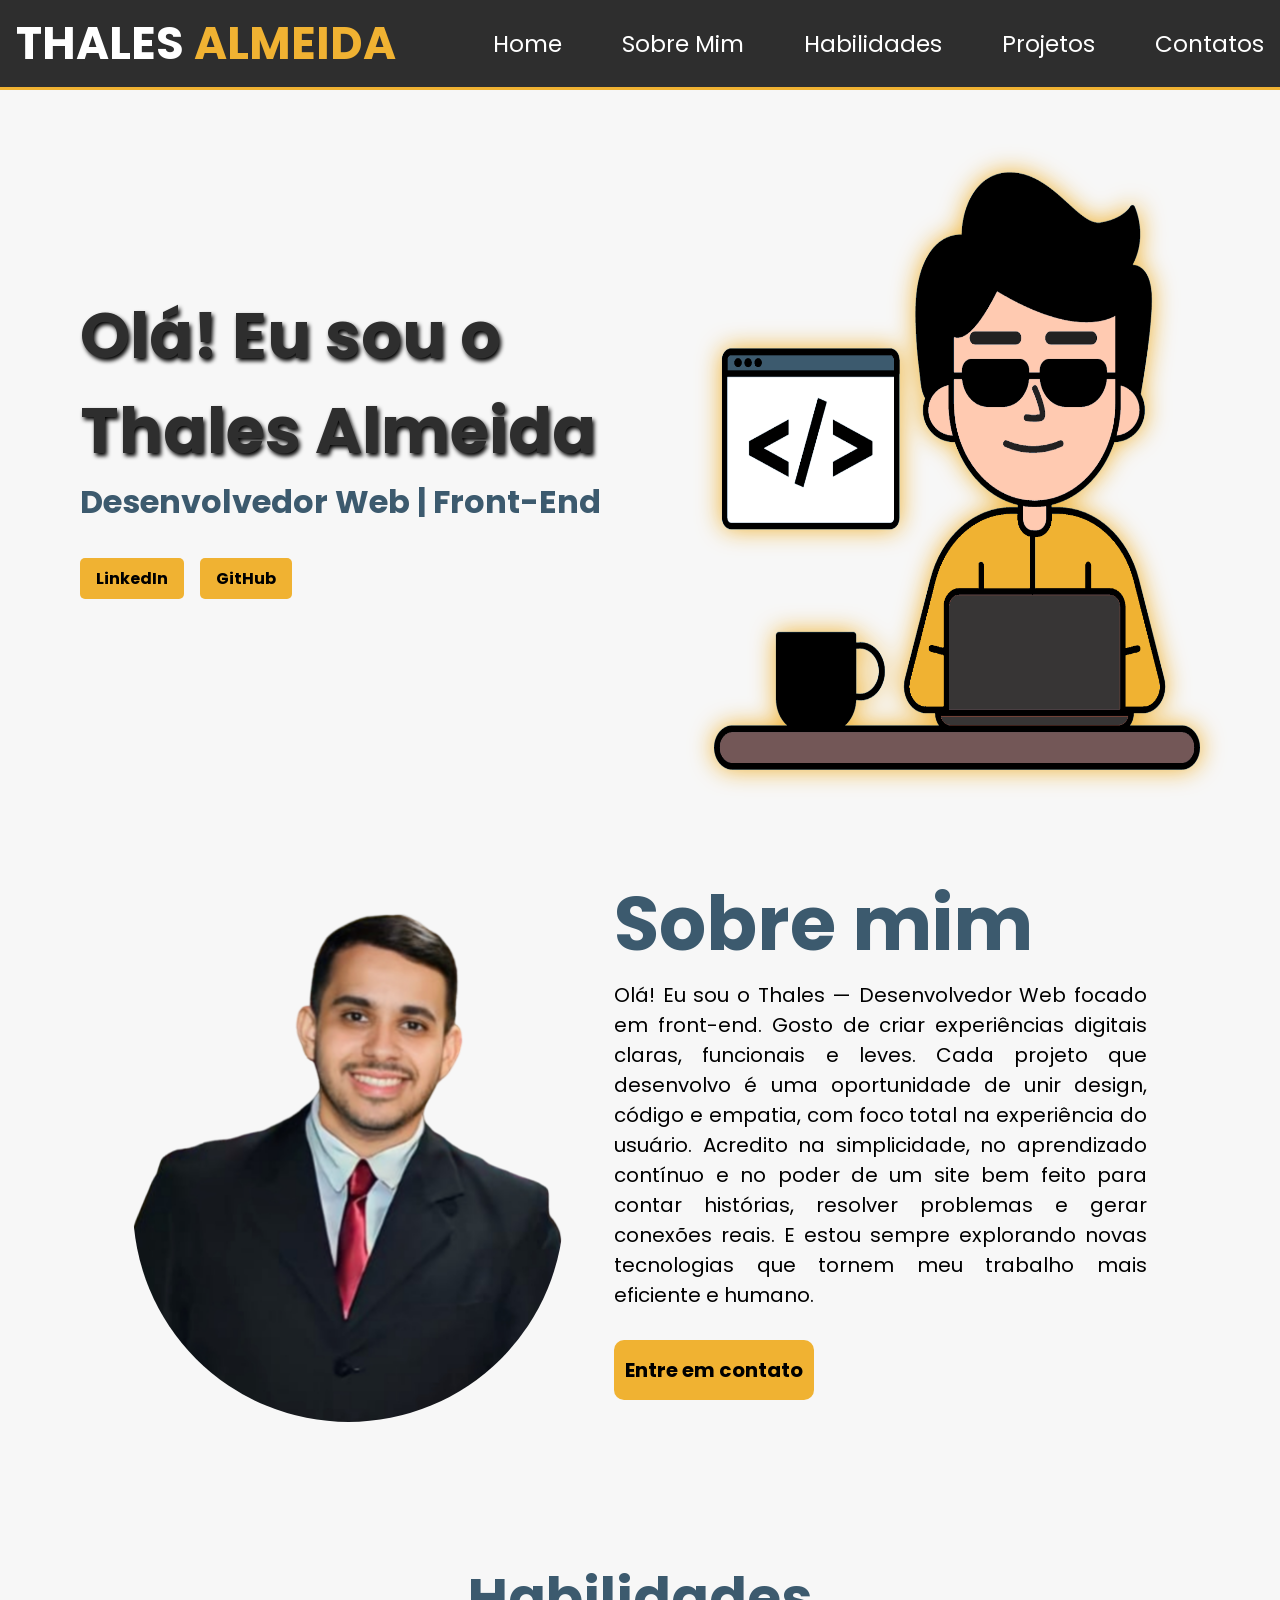
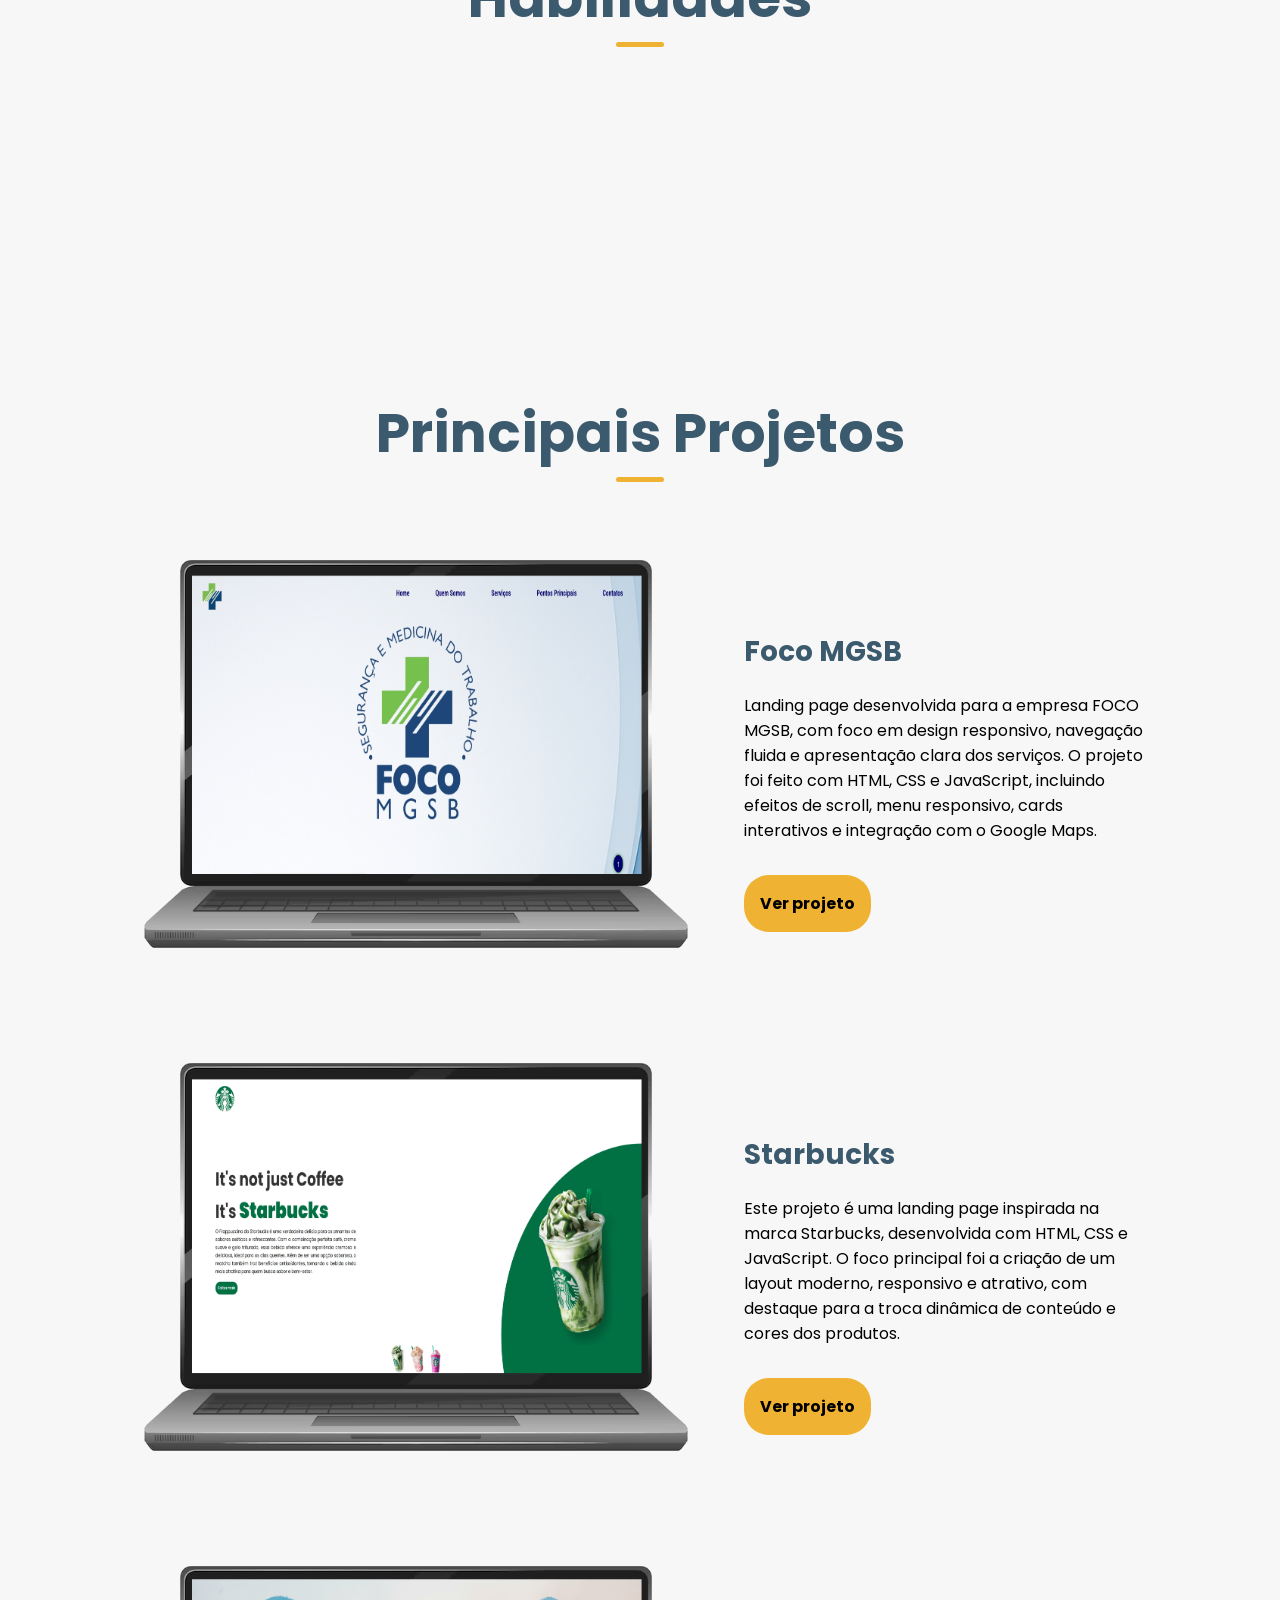
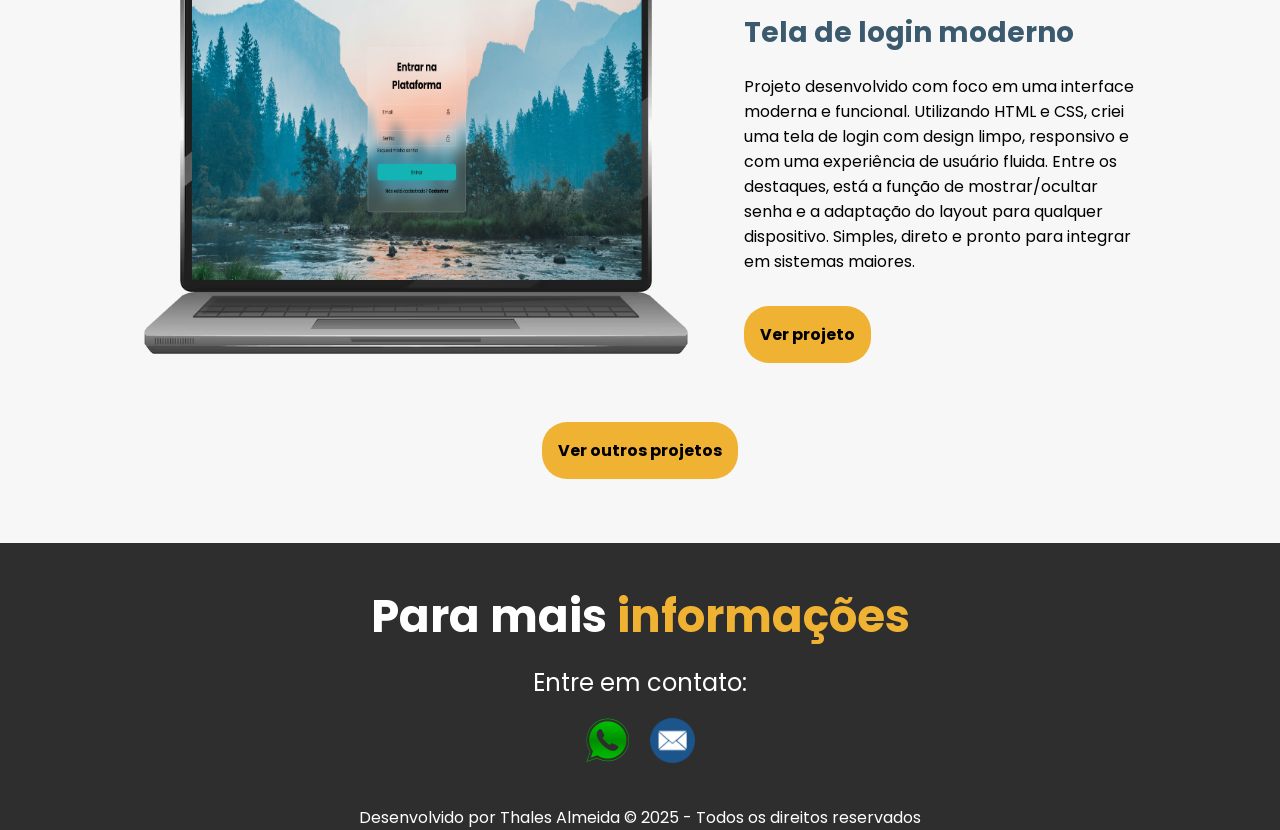
==== pages/index.html @ b426251d "Alterações nas pastas e criação de tela inicial" ====
<!DOCTYPE html>
<html lang="pt-br">
  <head>
    <meta charset="UTF-8" />
    <meta name="viewport" content="width=device-width, initial-scale=1.0" />
    <link rel="stylesheet" href="../styles/style.css">
    <link rel="preconnect" href="https://fonts.googleapis.com" />
    <link rel="preconnect" href="https://fonts.gstatic.com" crossorigin />
    <link
      href="https://fonts.googleapis.com/css2?family=Tinos:ital,wght@0,400;0,700;1,400;1,700&display=swap"
      rel="stylesheet"
    />
    <link
      rel="stylesheet"
      type="text/css"
      href="https://cdn.jsdelivr.net/gh/devicons/devicon@latest/devicon.min.css"
    />
    <link rel="stylesheet" href="https://unpkg.com/aos@next/dist/aos.css" />
    <script src="../script.js"></script>
    <title>Portfólio | Thales Almeida - Web Developer Front-End</title>
  </head>
  <body>
    
    <!-- BARRA DE NAVEGAÇÃO -->
    <nav>
      <h2 class="nome">THALES<span> ALMEIDA</span></h2>

      <input type="checkbox" id="menu-toggle">
      <label for="menu-toggle" class="menu-icon">&#9776;</label>

      <ul>
        <li><a class="link-nav" href="#home">Home</a></li>
        <li><a class="link-nav" href="#sobre">Sobre Mim</a></li>
        <li><a class="link-nav" href="#habilidades">Habilidades</a></li>
        <li><a class="link-nav" href="#projetos">Projetos</a></li>
        <li><a class="link-nav" href="#contatos">Contatos</a></li>
      </ul>
    </nav>

    <!-- HOME COM NOME, FUNÇÃO E IMAGEM -->
    <main id="home">
      <div class="home">
        <div class="home-texto">
          <h1>Olá! Eu sou o <br />Thales Almeida</h1>
          <h3>Desenvolvedor Web | Front-End</h3>

          <div class="social-media">
            <a
              href="https://www.linkedin.com/in/thalesalmeidaa/"
              target="_blank"
              >LinkedIn</a
            >
            <a href="https://github.com/ThalesAlmeidaa" target="_blank"
              >GitHub</a
            >
          </div>
        </div>
        <div>
          <img src="../assets/background1.png" alt="personagem usando oculos escuro, com copo de café do lado e um laptop.">
        </div>
      </div>
    </main>

    <!-- SOBRE MIM -->
    <section class="about" id="sobre" data-aos="fade-right">
      <div id="img">
        <img id="minhaImagem" src="../assets/logo1.png" alt="minha foto" />
      </div>

      <div id="textoSobre">
        <h2>Sobre mim</h2>
        <p>
          Olá! Eu sou o Thales — Desenvolvedor Web focado em front-end. Gosto de
          criar experiências digitais claras, funcionais e leves. Cada projeto
          que desenvolvo é uma oportunidade de unir design, código e empatia,
          com foco total na experiência do usuário. Acredito na simplicidade, no
          aprendizado contínuo e no poder de um site bem feito para contar
          histórias, resolver problemas e gerar conexões reais. E estou sempre
          explorando novas tecnologias que tornem meu trabalho mais eficiente e
          humano.
        </p>
        <a href="tel:+5524992780313"><button>Entre em contato</button></a>
      </div>
    </section>

    <!-- HABILIDADES -->

    <section class="habilidades-container" id="habilidades" data-aos="fade-right">
      <h2>Habilidades</h2>

      <div class="habilidades-cards-container">
        <div class="card-habilidade-wrapper" data-aos="flip-up">
          <div class="card-habilidade">
            <img
              src="https://cdn.jsdelivr.net/gh/devicons/devicon@latest/icons/html5/html5-original.svg"
              alt="HTML5"
            />
            <h3>HTML</h3>
          </div>
        </div>

        <div class="card-habilidade-wrapper" data-aos="flip-up">
          <div class="card-habilidade">
            <img
              src="https://cdn.jsdelivr.net/gh/devicons/devicon@latest/icons/css3/css3-original.svg"
              alt="CSS3"
            />
            <h3>CSS</h3>
          </div>
        </div>

        <div class="card-habilidade-wrapper" data-aos="flip-up">
          <div class="card-habilidade">
            <img
              src="https://cdn.jsdelivr.net/gh/devicons/devicon@latest/icons/javascript/javascript-original.svg"
              alt="JavaScript"
            />
            <h3>JavaScript</h3>
          </div>
        </div>

        <div class="card-habilidade-wrapper" data-aos="flip-up">
          <div class="card-habilidade">
            <img
              src="https://cdn.jsdelivr.net/gh/devicons/devicon@latest/icons/git/git-original.svg"
              alt="Git"
            />
            <h3>Git</h3>
          </div>
        </div>

        <div class="card-habilidade-wrapper" data-aos="flip-up">
          <div class="card-habilidade">
            <img
              src="https://cdn.jsdelivr.net/gh/devicons/devicon@latest/icons/github/github-original.svg"
              alt="GitHub"
            />
            <h3>GitHub</h3>
          </div>
        </div>
      </div>
    </section>

    <!-- PROJETOS DE PÁGINAS -->
    <section class="projetos-container">
      <div class="projetos-titulo" data-aos="fade-right">
        <h2 id="projetos">Principais Projetos</h2>
      </div>

      <div class="card-projetos-paginas">
        <div class="card1" data-aos="fade-left">
          <div>
            <img src="../assets/laptop1.png" />
          </div>
          <div class="card1-texto">
            <h5>Foco MGSB</h5>
            <p>
              Landing page desenvolvida para a empresa FOCO MGSB, com foco em
              design responsivo, navegação fluida e apresentação clara dos
              serviços. O projeto foi feito com HTML, CSS e JavaScript,
              incluindo efeitos de scroll, menu responsivo, cards interativos e
              integração com o Google Maps.
            </p>
            <a href="" target="_blank">Ver projeto</a>
          </div>
        </div>

        <div class="card1" data-aos="fade-right">
          <div>
            <img src="../assets/laptop2.png" />
          </div>
          <div class="card1-texto">
            <h5>Starbucks</h5>
            <p>
              Este projeto é uma landing page inspirada na marca Starbucks,
              desenvolvida com HTML, CSS e JavaScript. O foco principal foi a
              criação de um layout moderno, responsivo e atrativo, com destaque
              para a troca dinâmica de conteúdo e cores dos produtos.
            </p>
            <a
              href="https://landingpagebucks-thalesalmeida.netlify.app/"
              target="_blank"
              >Ver projeto</a
            >
          </div>
        </div>

        <div class="card1" data-aos="fade-left">
          <div>
            <img src="../assets/laptop3.png" />
          </div>
          <div class="card1-texto">
            <h5>Tela de login moderno</h5>
            <p>
              Projeto desenvolvido com foco em uma interface moderna e
              funcional. Utilizando HTML e CSS, criei uma tela de login com
              design limpo, responsivo e com uma experiência de usuário fluida.
              Entre os destaques, está a função de mostrar/ocultar senha e a
              adaptação do layout para qualquer dispositivo. Simples, direto e
              pronto para integrar em sistemas maiores.
            </p>
            <a
              href="https://telalogin-thalesalmeida.netlify.app/"
              target="_blank"
              >Ver projeto</a
            >
          </div>
        </div>
        <div>
          <button class="btn-projetos">
            <a href="projetos.html">Ver outros projetos</a>
          </button>
        </div>
      </div>
    </section>
    
    <!-- FOOTER COM INFORMAÇÕES PARA CONTATO -->

    <footer id="contatos" class="contatos">
      <h5>Para mais <span>informações</span></h5>
      <p>Entre em contato:</p>

      <div class="social">
        <a href="tel:+5524992780313"><img src="../assets/telefone.png" /></a>
        <a href="mailto:thalesdeveloper@hotmail.com"
          ><img src="../assets/email.webp"
        /></a>
      </div>

    </footer>

    <footer class="creditos">
      <div>
        <p>Desenvolvido por Thales Almeida &copy; 2025 - Todos os direitos reservados</p>
      </div>
    </footer>

    <!-- ATIVAR ANIMAÇÕES -->
    <script src="https://unpkg.com/aos@2.3.1/dist/aos.js"></script>
    <script>
      AOS.init();
    </script>
  </body>
</html>
---- styles/style.css ----
@import url('https://fonts.googleapis.com/css2?family=Nunito:ital,wght@0,200..1000;1,200..1000&family=Poppins:ital,wght@0,100;0,200;0,300;0,400;0,500;0,600;0,700;0,800;0,900;1,100;1,200;1,300;1,400;1,500;1,600;1,700;1,800;1,900&display=swap');

* {
  margin: 0;
  padding: 0;
  box-sizing: border-box;
  font-family: "Poppins", sans-serif;
}

html {
  scroll-behavior: smooth;
}

body {
  background-color: #F7F7F7;
  max-width: 100vw;
  overflow-x: hidden;
}

/* ESTILIZAÇÃO DA BARRA DE NAVEGAÇÃO */

nav {
  display: flex;
  justify-content: space-between;
  align-items: center;
  position: fixed;
  top: 0;
  left: 0;
  right: 0;
  height: 90px;
  padding: 1em;
  background-color: #2E2E2E;
  border-bottom: 3px solid #F0B232;
  z-index: 1000;
}

/* Menu Hamburguer para mobile */
#menu-toggle {
  display: none;
}

.menu-icon {
  display: none;
  font-size: 2rem;
  color: white;
  cursor: pointer;
  z-index: 1001;
}

nav ul {
  display: flex;
  flex-wrap: wrap;
  list-style: none;
  margin: 0;
  padding: 0;
  gap: 60px;
}

li {
  color: white; 
  font-size: 23px;
  cursor: pointer;
}

.link-nav {
  text-decoration: none;
  color: white;
  transition: color 0.3s ease;
  position: relative;
}

.link-nav::after {
  content: '';
  position: absolute;
  width: 0;
  height: 2px;
  bottom: -5px;
  left: 0;
  background-color: #3C5A6E;
  transition: width 0.3s ease;
}

.link-nav:hover {
  color: #3C5A6E;
}

.link-nav:hover::after {
  width: 100%;
}

.nome {
  color: white;
  font-size: 45px;
  justify-content: flex-start;
}

.nome span {
  color: #F0B232;
}

nav img {
  width: 90px;
  height: 90px;
  margin-left: 5px;
  border-radius: 100px;
}

/* ESTILIZAÇÃO DO HOME */
.home {
  display: flex;
  align-items: center;
  justify-content: space-between; 
  padding: 80px;
}

.home h1 {
  color: #2E2E2E;
  font-size: 80px;
  text-shadow: 2px 3px 4px black;
  margin-left: 90px;
}

.home h3 {
  color: #3C5A6E;
  font-size: 32px;
  top: 60%;
  left: 7%;
  margin-left: 90px;
}

.home img {
  height: 80vh;
  margin-right: 100px;
  margin-top: 60px;
  animation: flutuar 5s ease-in-out infinite;
  filter: drop-shadow(0 0 0.75rem #F0B232);
}

@keyframes flutuar {
  0% {
    transform: scale(1);
  }
  50% {
    transform: scale(1.03);
  }
  100% {
    transform: scale(1);
  }
}

.social-media {
  margin-top: 2rem;
  display: flex;
  gap: 1rem;
  margin-left: 5.6rem;
}

.social-media a {
  display: inline-block;
  background-color: #F0B232;
  color: #000;
  padding: 0.5em 1em;
  border-radius: 5px;
  text-decoration: none;
  font-weight: bold;
  transition: 0.3s;
}

.social-media a:hover {
  transform: translateY(-5px);
}

/* ESTILIZAÇÃO DO "SOBRE MIM" */

.about {
  display: flex;
  align-items: center;
  width: 80vw;
  border-radius: 20px;
  padding: 5px;
  padding-top: 30px;
  margin: auto;
  margin-bottom: 2rem;
}

.about img {
  height: 65vh;
  border-radius: 1000px;
  margin-right: 50px;
}

.about div h2 {
  color: #3C5A6E;
  font-size: 75px;
}

.about div p {
  color: #000;
  font-size: 25px;
  margin-top: 30px;
  margin-bottom: 30px;
  text-align: justify;
}

.about div button {
  color: #000;
  background-color: #F0B232;
  height: 60px;
  width: 200px;
  font-size: 20px;
  font-weight: bold;
  border: none;
  border-radius: 10px;
  cursor: pointer;
  transition: all 0.5s;
}

.about div button:hover {
  background-color: #ffaa00;
  transform: scale(1.04);
}

/* ESTILIZAÇÃO DAS HABILIDADES */

.habilidades-container {
  margin-bottom: 3rem;
}

.habilidades-container h2 {
  text-align: center;
  color: #3C5A6E;
  font-size: 55px;
  transition: 0.3s;
  position: relative;
  padding-top: 90px;
}

.habilidades-container h2::after {
  content: '';
  background: #F0B232;
  position: absolute;
  top: 11rem;
  height: 5px;
  width: 3rem;
  left: 50%;
  transform: translateX(-50%);
  border-radius: 5px;
}

.habilidades-cards-container {
  display: flex;
  flex-wrap: wrap;
  justify-content: center;
  gap: 4rem;
  margin-top: 4rem;
}

.card-habilidade-wrapper {
  display: inline-block;
}

.card-habilidade {
  border-radius: 10px;
  padding: 2rem;
  width: 12rem;
  box-shadow: 0 5px 15px rgba(0, 0, 0, 0.1);
  text-align: center;
  transition: transform 0.3s ease;
  cursor: pointer;
}

.card-habilidade:hover {
  transform: translateY(-10px);
}

.card-habilidade img {
  width: 80px;
  height: 80px;
  margin-bottom: 1rem;
}

.card-habilidade h3 {
  color: #3C5A6E;
  margin-bottom: 1rem;
}

/* ESTILIZAÇÃO DOS PROJETOS - PÁGINAS */

.projetos-titulo {
  position: relative;
  margin-top: 20px;
  margin-bottom: 5em;
}

.projetos-titulo h2 {
  text-align: center;
  color: #3C5A6E;
  font-size: 55px;
  transition: 0.3s;
  position: relative;
  padding-top: 90px;
}

.projetos-titulo h2::after {
  content: '';
  background: #F0B232;
  position: absolute;
  top: 11rem;
  height: 5px;
  width: 3rem;
  left: 50%;
  transform: translateX(-50%);
  border-radius: 5px;
}

.card1 {
  display: flex;
  justify-content: center;
  align-items: center;
  gap: 3em;
  margin-bottom: 3em;
}

.card1 div img {
  width: 35em;
  height: 25em;
  margin-bottom: 3em;
}

.card1-texto {
  width: 25em;
}

.card1-texto h5 {
  font-size: 28px;
  color: #3C5A6E;
  margin-bottom: 0.7em;
}

.card1-texto p {
  font-size: 1rem;
  text-align: left;
  color: #000;
  margin-bottom: 2em;
}

.card1-texto a {
  display: inline-block;
  background-color: #F0B232;
  color: #000;
  padding: 1em;
  border-radius: 25px;
  cursor: pointer;
  font-weight: bold;
  text-decoration: none;
  transition: 0.3s;
}

.card1-texto a:hover {
  transform: translateY(-5px);
}

.card-projetos-paginas {
  position: relative;
}

.btn-projetos {
  position: absolute;
  left: 50%;
  transform: translateX(-50%);
  bottom: -4em;
  border: none;
  background-color: #F0B232;
  padding: 1em;
  border-radius: 25px;
  font-weight: bold;
  font-size: 1rem;
  cursor: pointer;
}

.btn-projetos a {
  text-decoration: none;
  color: #000;
}

/* ESTILIZAÇÃO DOS CONTATOS */

.contatos {
  display: flex;
  flex-direction: column;
  justify-content: center;
  align-items: center;
  background-color: #2E2E2E;
  padding: 40px;
  margin-top: 8em;
}

.contatos h5 {
  color: white;
  font-size: 45px;
}

.contatos h5 span {
  color: #F0B232;
  font-size: 45px;
}

.contatos p {
  color: white;
  font-size: 24px;
  margin-bottom: 15px;
  margin-top: 14px;
}

.social {
  display: flex;
  gap: 15px;
}

.social img {
  height: 45px;
}

.social a {
  border-radius: 50%;
  display: flex;
  justify-content: center;
  align-items: center;
  height: 50px;
  width: 50px;
  cursor: pointer;
  transition: 0.3s ease-in;
}

.social a:hover {
  transform: scale(1.3);
}

/* ESTILIZAÇÃO DOS CRÉDITOS */

.creditos {
  background-color: #2E2E2E;
  display: flex;
  justify-content: center;
}

.creditos p {
  color: #fff;
}

/* RESPONSIVIDADE PARA TELAS EM GERAL DE COMPUTADOR */

@media (max-width: 1670px) {

  .home {
    padding-bottom: 0;
  }
  
  .home-texto h1{
    font-size: 4rem;
  }

  .home div img {
    width: 35vw;
    height: 70vh;
  }

}

@media (max-width: 1670px) {

  .home {
    gap: 30px;
  }

  .home-texto h1, .home-texto h3, .home-texto div{
    margin-left: 0;
  }

  .home div img {
    width: 38vw;
  }

}

@media (max-width: 1366px) {

  .home div img {
    margin: auto;
    margin-top: 60px;
    margin-bottom: 40px;
  }

  .about div p {
    margin-top: 0;
  }

}

@media (max-width: 1280px) {

  .home {
    margin: auto;
  }

  .home div img {
    margin: auto;
    margin-top: 60px;
    margin-bottom: 30px;
    padding-top: 2rem;
  }

  .about div p {
    font-size: 20px;
  }

  .habilidades-cards-container {
    gap: 40px;
  }

}

@media (max-width: 1200px) {

  .home-texto h1 {
    font-size: 55px;
  }

  .home-texto h3 {
    font-size: 28px;
  }

  .home div img {
    width: 520px;
  }

  .about div img {
    width: 400px;
    height: 470px;
  }

  .about div h2 {
    font-size: 48px;
  }

  .about div p {
    font-size: 22px;
  }

  .habilidades-cards-container {
    gap: 20px;
  }
}

@media (max-width: 1140px) {

  nav ul li a {
    font-size: 18px;
  }

  .nome {
    font-size: 34px;
  }

  .home-texto h1 {
    font-size: 50px;
  }

  .home-texto h3 {
    font-size: 24px;
  }

  .home div img {
    height: 600px;
    width: 500px;
    margin-bottom: 55px;
  }

  .about div p {
    font-size: 18px;
  }

  .about a button {
    font-size: 16px;
    width: 180px;
    height: 50px;
  }
}

@media (max-width: 1090px) {
  
  .home div img {
    width: 450px;
    height: 570px;
    margin-bottom: 85px;
  }

  .home-texto h1 {
    font-size: 48px;
  }

  .home-texto h3 {
    font-size: 23px;
  }

}

/* RESPONSIVIDADE PARA TABLETS */

@media (max-width: 992px) {

  .home div img {
    width: 430px;
    height: 570px;
    margin-bottom: 85px;
  }

  .home-texto h1 {
    font-size: 40px;
    text-shadow: 1px 2px 3px black;
  }

  .home-texto h3 {
    font-size: 20px;
  }

  .about div img {
    width: 300px;
    height: 400px;
  }

  .about div h2 {
    font-size: 50px;
  }

  .about div p {
    font-size: 16px;
  }

  .card1 div img {
    width: 400px;
    height: 350px;
  }
}

@media (max-width: 885px) {

  .nome {
    font-size: 30px;
  }

  .link-nav {
    font-size: 16px;
  }

  nav ul {
    gap: 33px;
  }

  .home div img {
    width: 330px;
    height: 460px;
    margin-bottom: 85px;
  }

  .home-texto h1 {
    font-size: 45px;
    text-shadow: 1px 2px 3px black;
  }

  .home-texto h3 {
    font-size: 20px;
  }

  .about {
    padding: 0;
    scroll-margin-top: 90px;
  }

  .about div img {
    width: 300px;
    height: 400px;
  }

  .about div h2 {
    font-size: 50px;
  }

  .about div p {
    font-size: 15px;
  }
}

@media (max-width: 820px) {

  .nome {
    font-size: 28px;
  }

  .link-nav {
    font-size: 16px;
  }

  nav ul {
    gap: 24px;
  }

  .home-texto h1 {
    font-size: 40px;
    text-shadow: 1px 2px 3px black;
  }

  .home-texto h3 {
    font-size: 18px;
  }

  .home div img {
    width: 300px;
    height: 400px;
  }

  .about div img {
    width: 250px;
    height: 300px;
  }

  .about div h2 {
    font-size: 50px;
  }

  .about div p {
    font-size: 14px;
  }

  .card1 div img {
    width: 320px;
    height: 300px;
  }

  .card-projetos-paginas button {
    bottom: -6em;
  }
}

@media (max-width: 768px) {

  .home-texto h1 {
    font-size: 38px;
    text-shadow: 0 1px 2px black;
  }

  .home-texto h3 {
    font-size: 18px;
  }

  .home div img {
    width: 250px;
    height: 350px;
  }

  .menu-icon {
    display: block;
    position: absolute;
    top: 20px;
    right: 20px;
  }

  nav ul {
    flex-direction: column;
    align-items: center;
    background-color: #2E2E2E;
    width: 100%;
    height: 70vh;
    position: absolute;
    top: 100%;
    left: 0;
    transform: translateX(-100%);
    opacity: 0;
    transition: transform 0.4s ease, opacity 0.4s ease;
    z-index: 999;
    padding: 15px;
  }

  nav ul li {
    padding: 15px;
  }

  .link-nav {
    font-size: 20px;
  }

  #menu-toggle:checked + .menu-icon + ul {
    transform: translateX(0);
    opacity: 1;
  }

  .card1 {
    padding: 20px;
  }

  .card1 div img {
    width: 320px;
    height: 300px;
  }
}

/* RESPONSIVIDADE PARA CELULARES */

@media (max-width: 428px) {

  .home {
    flex-direction: column-reverse;
  }

  .home div img {
    margin-top: 0;
    margin-bottom: 0;
  }

  .home-texto h1 {
    font-size: 36px;
    text-align: center;
    text-shadow: 0 1px 2px black;
    width: 100vw;
  }

  .home-texto h3 {
    text-align: center;
    font-size: 16px;
  }

  .social-media {
    justify-content: center;
    margin-top: 20px;
    margin-bottom: 80px;
  }

  .about div h2 {
    text-align: center;
  }

  #minhaImagem {
    display: flex;
    justify-content: center;
    margin: auto;
  }

  .about div p {
    margin-top: 25px;
    font-size: 15px;
    font-weight: 500;
  }

  .about div a {
    display: flex;
    justify-content: center;
    text-decoration: none; /*Estranhamente precisou usar isso.*/
  }

  .projetos-titulo h2::after {
    top: 17rem;
  }

  .card1 {
    flex-direction: column;
    text-align: center;
    margin-bottom: 20px;
    gap: 0;
  }

  .card1 div img {
    margin-bottom: 15px;
  }

  .card1-texto {
    max-width: 100%;
  }

  .card1-texto h5 {
    text-align: center;
    font-size: 38px;
    margin-bottom: 10px;
  }

  .card1-texto p {
    text-align: center;
    margin-bottom: 15px;
  }

  .card1-texto a {
    display: inline-block;
    margin: auto;   
  }

  .contatos {
    text-align: center;
    padding: 25px;
  }

  .creditos {
    text-align: center;
    font-size: 10px;
  }
}

@media (max-width: 412px) {

  .habilidades-cards-container {
    padding: 5px;
  }

}
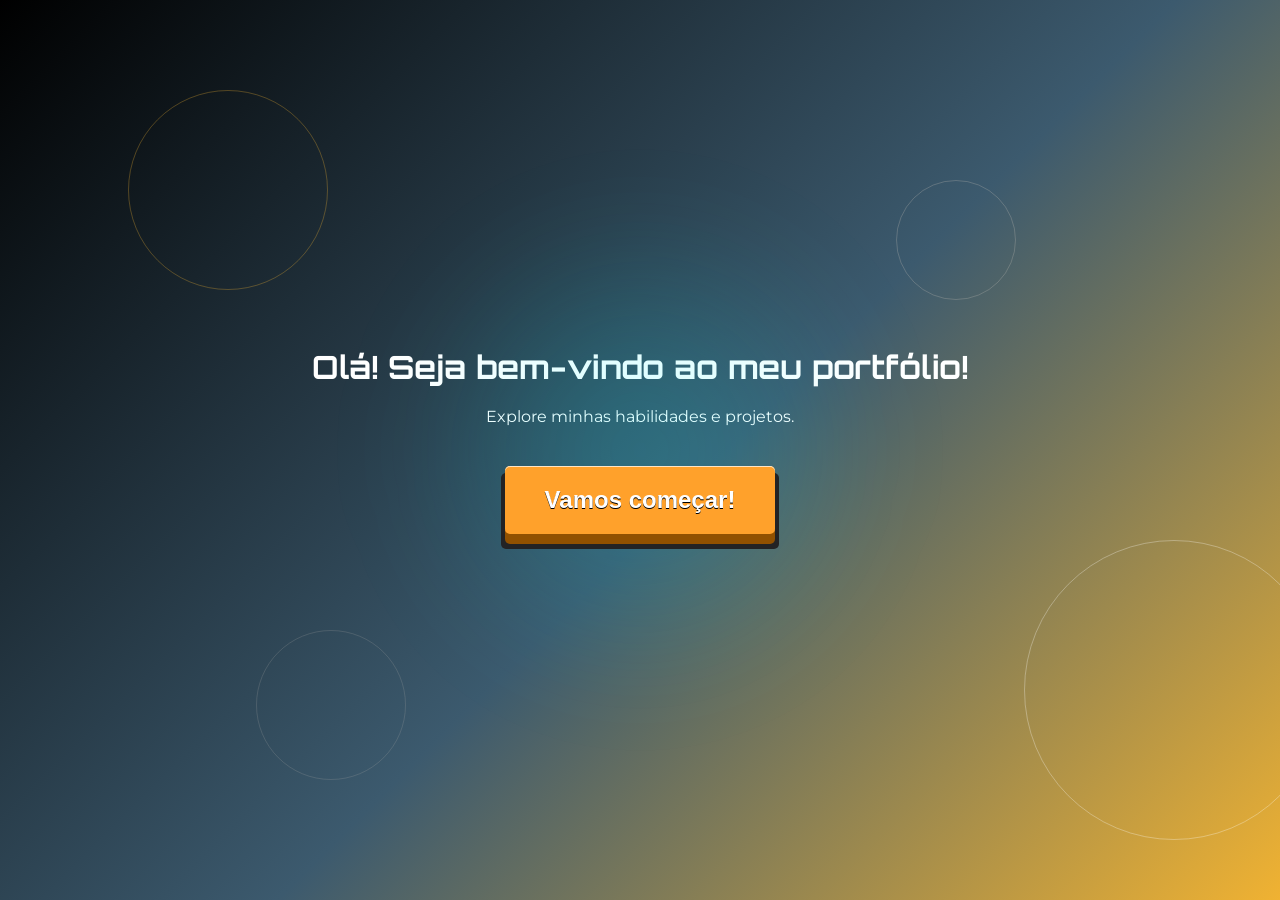
==== commit 47217a40: "alteração de nomeação de arquivos e pequenos ajustes no site" ====
--- a/pages/index.html
+++ b/pages/index.html
@@ -1,244 +1,34 @@
 <!DOCTYPE html>
-<html lang="pt-br">
+<html lang="en">
   <head>
     <meta charset="UTF-8" />
     <meta name="viewport" content="width=device-width, initial-scale=1.0" />
-    <link rel="stylesheet" href="../styles/style.css">
-    <link rel="preconnect" href="https://fonts.googleapis.com" />
-    <link rel="preconnect" href="https://fonts.gstatic.com" crossorigin />
-    <link
-      href="https://fonts.googleapis.com/css2?family=Tinos:ital,wght@0,400;0,700;1,400;1,700&display=swap"
-      rel="stylesheet"
-    />
-    <link
-      rel="stylesheet"
-      type="text/css"
-      href="https://cdn.jsdelivr.net/gh/devicons/devicon@latest/devicon.min.css"
-    />
-    <link rel="stylesheet" href="https://unpkg.com/aos@next/dist/aos.css" />
-    <script src="../script.js"></script>
-    <title>Portfólio | Thales Almeida - Web Developer Front-End</title>
+    <link rel="preconnect" href="https://fonts.googleapis.com">
+    <link rel="preconnect" href="https://fonts.gstatic.com" crossorigin>
+    <link href="https://fonts.googleapis.com/css2?family=Montserrat:ital,wght@0,100..900;1,100..900&family=Orbitron:wght@400..900&display=swap" rel="stylesheet">
+    <link rel="stylesheet" href="../styles/inicial.css" />
+    <title>Portfólio | Bem Vindo!</title>
   </head>
   <body>
-    
-    <!-- BARRA DE NAVEGAÇÃO -->
-    <nav>
-      <h2 class="nome">THALES<span> ALMEIDA</span></h2>
+  
+    <main class="container">
+    <!-- background com os círculos -->
+      <div class="tech-circle">
+        <div class="circle"></div>
+        <div class="circle"></div>
+        <div class="circle"></div>
+        <div class="circle"></div>
+      </div>
 
-      <input type="checkbox" id="menu-toggle">
-      <label for="menu-toggle" class="menu-icon">&#9776;</label>
+      <div class="container-text">
+        <h1>Olá! Seja bem-vindo ao meu portfólio!</h1>
+        <p>Explore minhas habilidades e projetos.</p>
 
-      <ul>
-        <li><a class="link-nav" href="#home">Home</a></li>
-        <li><a class="link-nav" href="#sobre">Sobre Mim</a></li>
-        <li><a class="link-nav" href="#habilidades">Habilidades</a></li>
-        <li><a class="link-nav" href="#projetos">Projetos</a></li>
-        <li><a class="link-nav" href="#contatos">Contatos</a></li>
-      </ul>
-    </nav>
-
-    <!-- HOME COM NOME, FUNÇÃO E IMAGEM -->
-    <main id="home">
-      <div class="home">
-        <div class="home-texto">
-          <h1>Olá! Eu sou o <br />Thales Almeida</h1>
-          <h3>Desenvolvedor Web | Front-End</h3>
-
-          <div class="social-media">
-            <a
-              href="https://www.linkedin.com/in/thalesalmeidaa/"
-              target="_blank"
-              >LinkedIn</a
-            >
-            <a href="https://github.com/ThalesAlmeidaa" target="_blank"
-              >GitHub</a
-            >
-          </div>
-        </div>
-        <div>
-          <img src="../assets/background1.png" alt="personagem usando oculos escuro, com copo de café do lado e um laptop.">
+        <div class="button">
+          <a href="principal.html">Vamos começar!</a>
         </div>
       </div>
+
     </main>
-
-    <!-- SOBRE MIM -->
-    <section class="about" id="sobre" data-aos="fade-right">
-      <div id="img">
-        <img id="minhaImagem" src="../assets/logo1.png" alt="minha foto" />
-      </div>
-
-      <div id="textoSobre">
-        <h2>Sobre mim</h2>
-        <p>
-          Olá! Eu sou o Thales — Desenvolvedor Web focado em front-end. Gosto de
-          criar experiências digitais claras, funcionais e leves. Cada projeto
-          que desenvolvo é uma oportunidade de unir design, código e empatia,
-          com foco total na experiência do usuário. Acredito na simplicidade, no
-          aprendizado contínuo e no poder de um site bem feito para contar
-          histórias, resolver problemas e gerar conexões reais. E estou sempre
-          explorando novas tecnologias que tornem meu trabalho mais eficiente e
-          humano.
-        </p>
-        <a href="tel:+5524992780313"><button>Entre em contato</button></a>
-      </div>
-    </section>
-
-    <!-- HABILIDADES -->
-
-    <section class="habilidades-container" id="habilidades" data-aos="fade-right">
-      <h2>Habilidades</h2>
-
-      <div class="habilidades-cards-container">
-        <div class="card-habilidade-wrapper" data-aos="flip-up">
-          <div class="card-habilidade">
-            <img
-              src="https://cdn.jsdelivr.net/gh/devicons/devicon@latest/icons/html5/html5-original.svg"
-              alt="HTML5"
-            />
-            <h3>HTML</h3>
-          </div>
-        </div>
-
-        <div class="card-habilidade-wrapper" data-aos="flip-up">
-          <div class="card-habilidade">
-            <img
-              src="https://cdn.jsdelivr.net/gh/devicons/devicon@latest/icons/css3/css3-original.svg"
-              alt="CSS3"
-            />
-            <h3>CSS</h3>
-          </div>
-        </div>
-
-        <div class="card-habilidade-wrapper" data-aos="flip-up">
-          <div class="card-habilidade">
-            <img
-              src="https://cdn.jsdelivr.net/gh/devicons/devicon@latest/icons/javascript/javascript-original.svg"
-              alt="JavaScript"
-            />
-            <h3>JavaScript</h3>
-          </div>
-        </div>
-
-        <div class="card-habilidade-wrapper" data-aos="flip-up">
-          <div class="card-habilidade">
-            <img
-              src="https://cdn.jsdelivr.net/gh/devicons/devicon@latest/icons/git/git-original.svg"
-              alt="Git"
-            />
-            <h3>Git</h3>
-          </div>
-        </div>
-
-        <div class="card-habilidade-wrapper" data-aos="flip-up">
-          <div class="card-habilidade">
-            <img
-              src="https://cdn.jsdelivr.net/gh/devicons/devicon@latest/icons/github/github-original.svg"
-              alt="GitHub"
-            />
-            <h3>GitHub</h3>
-          </div>
-        </div>
-      </div>
-    </section>
-
-    <!-- PROJETOS DE PÁGINAS -->
-    <section class="projetos-container">
-      <div class="projetos-titulo" data-aos="fade-right">
-        <h2 id="projetos">Principais Projetos</h2>
-      </div>
-
-      <div class="card-projetos-paginas">
-        <div class="card1" data-aos="fade-left">
-          <div>
-            <img src="../assets/laptop1.png" />
-          </div>
-          <div class="card1-texto">
-            <h5>Foco MGSB</h5>
-            <p>
-              Landing page desenvolvida para a empresa FOCO MGSB, com foco em
-              design responsivo, navegação fluida e apresentação clara dos
-              serviços. O projeto foi feito com HTML, CSS e JavaScript,
-              incluindo efeitos de scroll, menu responsivo, cards interativos e
-              integração com o Google Maps.
-            </p>
-            <a href="" target="_blank">Ver projeto</a>
-          </div>
-        </div>
-
-        <div class="card1" data-aos="fade-right">
-          <div>
-            <img src="../assets/laptop2.png" />
-          </div>
-          <div class="card1-texto">
-            <h5>Starbucks</h5>
-            <p>
-              Este projeto é uma landing page inspirada na marca Starbucks,
-              desenvolvida com HTML, CSS e JavaScript. O foco principal foi a
-              criação de um layout moderno, responsivo e atrativo, com destaque
-              para a troca dinâmica de conteúdo e cores dos produtos.
-            </p>
-            <a
-              href="https://landingpagebucks-thalesalmeida.netlify.app/"
-              target="_blank"
-              >Ver projeto</a
-            >
-          </div>
-        </div>
-
-        <div class="card1" data-aos="fade-left">
-          <div>
-            <img src="../assets/laptop3.png" />
-          </div>
-          <div class="card1-texto">
-            <h5>Tela de login moderno</h5>
-            <p>
-              Projeto desenvolvido com foco em uma interface moderna e
-              funcional. Utilizando HTML e CSS, criei uma tela de login com
-              design limpo, responsivo e com uma experiência de usuário fluida.
-              Entre os destaques, está a função de mostrar/ocultar senha e a
-              adaptação do layout para qualquer dispositivo. Simples, direto e
-              pronto para integrar em sistemas maiores.
-            </p>
-            <a
-              href="https://telalogin-thalesalmeida.netlify.app/"
-              target="_blank"
-              >Ver projeto</a
-            >
-          </div>
-        </div>
-        <div>
-          <button class="btn-projetos">
-            <a href="projetos.html">Ver outros projetos</a>
-          </button>
-        </div>
-      </div>
-    </section>
-    
-    <!-- FOOTER COM INFORMAÇÕES PARA CONTATO -->
-
-    <footer id="contatos" class="contatos">
-      <h5>Para mais <span>informações</span></h5>
-      <p>Entre em contato:</p>
-
-      <div class="social">
-        <a href="tel:+5524992780313"><img src="../assets/telefone.png" /></a>
-        <a href="mailto:thalesdeveloper@hotmail.com"
-          ><img src="../assets/email.webp"
-        /></a>
-      </div>
-
-    </footer>
-
-    <footer class="creditos">
-      <div>
-        <p>Desenvolvido por Thales Almeida &copy; 2025 - Todos os direitos reservados</p>
-      </div>
-    </footer>
-
-    <!-- ATIVAR ANIMAÇÕES -->
-    <script src="https://unpkg.com/aos@2.3.1/dist/aos.js"></script>
-    <script>
-      AOS.init();
-    </script>
   </body>
 </html>
--- a/styles/inicial.css
+++ b/styles/inicial.css
@@ -0,0 +1,212 @@
+@import url('https://fonts.googleapis.com/css2?family=Montserrat:ital,wght@0,100..900;1,100..900&family=Orbitron:wght@400..900&display=swap');
+
+* {
+    padding: 0;
+    margin: 0;
+    box-sizing: border-box;
+    list-style: none;
+    font-family: "Orbitron", sans-serif;
+}
+
+body {
+    overflow: hidden;
+}
+
+header {
+    position: fixed;
+    top: 0;
+    width: 100vw;
+    padding: 20px 50px;
+    display: flex;
+    justify-content: space-between;
+    align-items: center;
+    z-index: 3;
+}
+
+.container {
+    height: 100vh;
+    position: relative;
+    background: linear-gradient(135deg,rgba(0, 0, 0, 1) 0%, rgba(60, 90, 110, 1) 54%, rgba(240, 178, 50, 1) 100%);
+}
+
+.container::before {
+    content: '';
+    width: 500px;
+    height: 500px;
+    border-radius: 50%;
+    background: radial-gradient(circle, rgba(0, 247, 255, 0.2) 0%, rgba(15, 15, 30, 0) 70%);
+    /* esquema para centralizar */
+    position: absolute;
+    top: 50%;
+    left: 50%;
+    transform: translate(-50%, -50%);
+    filter: blur(50px);
+    /* fim do esquema */
+    z-index: 1;
+    animation: pulse 4s infinite alternate;
+}
+
+@keyframes pulse {
+    0% {
+        opacity: 0.5;
+        transform: translate(-50%, -50%) scale(0.8);
+    }
+    100% {
+        opacity: 1;
+        transform: translate(-50%, -50%) scale(2);
+    }
+}
+
+.container-text {
+    display: flex;
+    justify-content: center;
+    align-items: center;
+    flex-direction: column;
+    gap: 20px;
+    height: 100vh;
+    color: #fff;
+}
+
+.container-text p {
+    font-family: "Montserrat", sans-serif;
+}
+
+/* ESTILIZAÇÃO DOS CÍRCULOS */
+.tech-circle {
+    position: absolute;
+    top: 0;
+    left: 0;
+    width: 100%;
+    height: 100%;
+    overflow: hidden;
+}
+
+.circle {
+    position: absolute;
+    border-radius: 50%;
+    border: 1px solid #3C5A6E;
+    opacity: 0.5;
+}
+
+.circle:nth-child(1) {
+    width: 200px;
+    height: 200px;
+    top: 10%;
+    left: 10%;
+    opacity: 0.3;
+    border: 1px solid #F0B232;
+    animation: mover1 4s linear alternate infinite;
+}
+
+@keyframes mover1 {
+    0% {
+        transform: translateX(0) scale(1);
+    }
+    100% {
+        transform: translateX(100px) scale(1.3);
+    }
+}
+
+.circle:nth-child(2) {
+    width: 300px;
+    height: 300px;
+    top: 60%;
+    left: 80%;
+    opacity: 0.3;
+    border: 1px solid #ffffff;
+    animation: mover2 5s linear alternate infinite;
+}
+
+@keyframes mover2 {
+    0% {
+        transform: translateX(0) scale(1);
+    }
+    100% {
+        transform: translateX(-100px) scale(1.3);
+    }
+}
+
+.circle:nth-child(3) {
+    width: 150px;
+    height: 150px;
+    top: 70%;
+    left: 20%;
+    opacity: 0.2;
+    border: 1px solid #b8b5b1;
+    animation: mover3 6s linear alternate infinite;
+}
+
+@keyframes mover3 {
+    0% {
+        transform: translate(0, 0) scale(1);
+    }
+    100% {
+        transform: translate(-50px, -50px) scale(1.3);
+    }
+}
+
+.circle:nth-child(4) {
+    width: 120px;
+    height: 120px;
+    top: 20%;
+    left: 70%;
+    opacity: 0.3;
+    border: 1px solid #b8b5b1;
+    animation: mover4 7s linear alternate infinite;
+}
+
+@keyframes mover4 {
+    0% {
+        transform: translate(0, 0) scale(1)
+    }
+    100% {
+        transform: translate(-100px,100px) scale(1.3);
+    }
+}
+
+/* ESTILIZAÇÃO DO BOTÃO */
+.button{
+    position: relative;
+    display: inline-block;
+    margin: 20px;
+    z-index: 999;
+}
+    
+.button a {
+    color: white;
+    font-family: Helvetica, sans-serif;
+    font-weight: bold;
+    font-size: 24px;
+    text-align: center;
+    text-decoration: none;
+    background-color: #FFA12B;
+    display: block;
+    position: relative;
+    padding: 20px 40px;
+    cursor: pointer;
+    text-shadow: 0px 1px 0px #000;
+    box-shadow: inset 0 1px 0 #FFE5C4, 0 10px 0 #915100;
+    border-radius: 5px;
+    transition: transform 0.1s ease-in-out;
+}
+  
+.button a:active {
+    transform: translateY(10px);
+    background-color: #F78900;
+    box-shadow: inset 0 1px 0 #FFE5C4, inset 0 -3px 0 #915100;
+}
+
+.button:after{
+    content:"";
+    height:100%;
+    width:100%;
+    padding:4px;
+    position: absolute;
+    bottom:-15px;
+    left:-4px;
+    z-index:-1;
+    background-color:#232324;
+    -webkit-border-radius: 5px;
+    -moz-border-radius: 5px;
+    border-radius: 5px;
+}  
